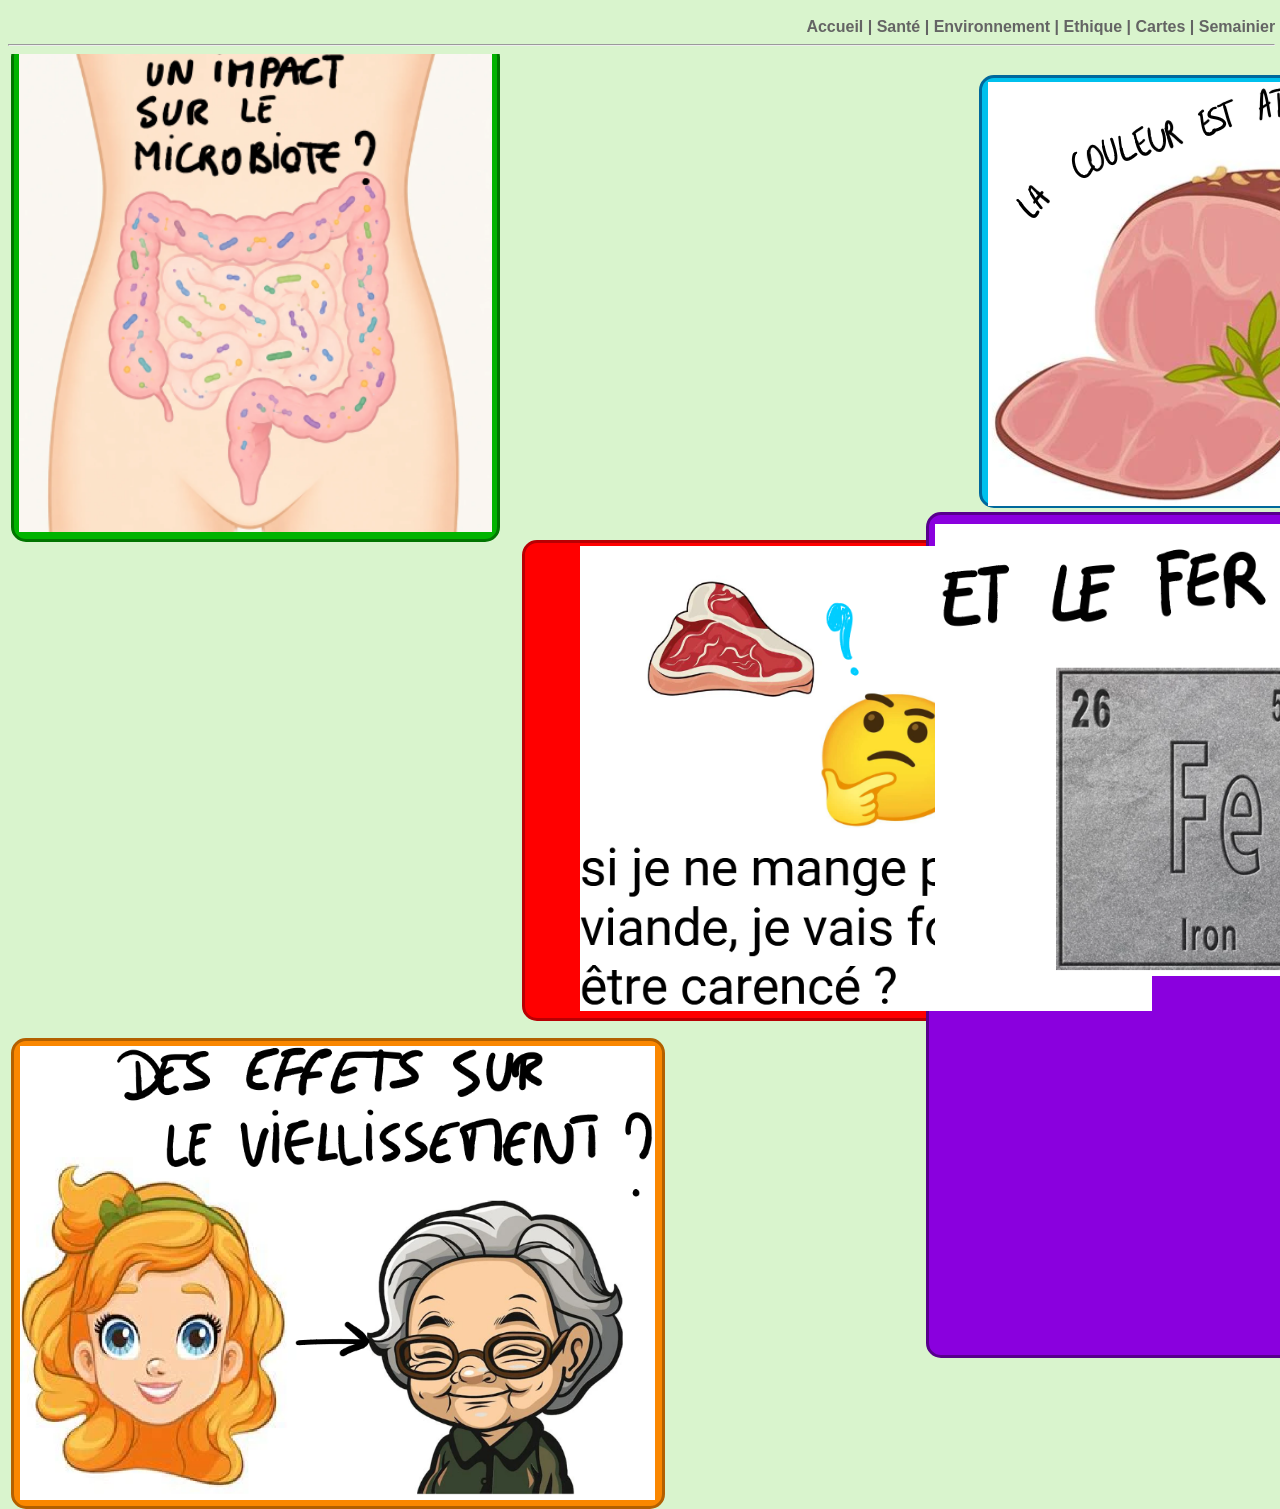
==== maquette1.html @ af0bd165 "normalement ça marche" ====
<! DOCTYPE html>
<html>
    <head>
        <title>Les velus dans l'assiette</title>
        <meta charset="utf-8"/>
        <link rel="stylesheet" href="maquette1.css">
		<script>
			window.onload = function() {
				var i1 = document.getElementById("texte1");
				var i2 = document.getElementById("texte2");
				var i3 = document.getElementById("texte3");
				var i4 = document.getElementById("texte4");
				var i5 = document.getElementById("texte5");
				i1.style.opacity = 0;
				i2.style.opacity = 0;
				i3.style.opacity = 0;
				i4.style.opacity = 0;
				i5.style.opacity = 0;
			};
			var compteurDict = {};
			compteurDict.image1 = 0;
			compteurDict.image2 = 0;
			compteurDict.image3 = 0;
			compteurDict.image4 = 0;
			compteurDict.image5 = 0;
			
			function stepOut(levelimg1,leveltxt1,idimage,idtexte) {
				var image1 = document.getElementById(idimage);
				var texte1 = document.getElementById(idtexte);
				//document.getElementById("retourne3").innerHTML = "Out";
                image1.style.opacity = levelimg1;
				texte1.style.opacity = leveltxt1;
                if (levelimg1 > 0 || leveltxt1 < 1) {
					//document.getElementById("retourne5").innerHTML = levelimg1;
                    levelimg1 -= 0.1;
					leveltxt1 += 0.1;
                    setTimeout(stepOut, 50, levelimg1, leveltxt1, idimage, idtexte);
                }
            };
			
			function stepIn(levelimg1,leveltxt1,idimage,idtexte) {
				var image1 = document.getElementById(idimage);
				var texte1 = document.getElementById(idtexte);
                image1.style.opacity = levelimg1;
				//document.getElementById("retourne2").innerHTML = image1.style.opacity;
				//document.getElementById("retourne3").innerHTML = "In";
				texte1.style.opacity = leveltxt1;
                if (levelimg1 < 1 && leveltxt1 > 0) {
                    levelimg1 += 0.1;
					leveltxt1 -= 0.1;
                    setTimeout(stepIn, 50, levelimg1, leveltxt1, idimage, idtexte);
                }
            };
			
			function change(idimage,idtexte){
				if(compteurDict[idimage] % 2 == 0){
					//document.getElementById("retourne4").innerHTML = "outcompteur";
					//document.getElementById("retourne").innerHTML = compteurDict[idimage];
					stepOut(1,0,idimage,idtexte);
				}
				else{
					//document.getElementById("retourne4").innerHTML = "incompteur";
					//document.getElementById("retourne").innerHTML = compteurDict[idimage];
					stepIn(0,1,idimage,idtexte);
				}
				compteurDict[idimage] = compteurDict[idimage] + 1;
			}
		</script>
    </head>
	<body>
		<nav>
			<br>
			<a href="index.html" style="text-decoration : none ; color : rgb(100,100,100)"><b>Accueil |</b></a>
			<a href="maquette1.html" style="text-decoration : none ; color : rgb(100,100,100)"><b>Santé |</b></a>
			<a href="maquette2.html" style="text-decoration : none ; color : rgb(100,100,100)"><b>Environnement |</b></a>
			<a href="maquette3.html" style="text-decoration : none ; color : rgb(100,100,100)"><b>Ethique |</b></a>
			<a href="cartes.html" style="text-decoration : none ; color : rgb(100,100,100)"><b>Cartes |</b></a>
			<a href="semainier.html" style="text-decoration : none ; color : rgb(100,100,100)"><b>Semainier</b></a>
			<hr>
		</nav>
		<table class="tableau">
			<tr>
				<td>
					<div onclick="change('image1','texte1')" class="img1">
						<div id="image1"><img src="maq11.png" style="position: absolute; z-index:700; left:1%; top:1%; width:98%; height:auto"/></div>
						<div id="texte1" style="position:relative; top: 13%; left:1%; z-index:50; width:90%" class="txt1"><img src="maq11txt.png" style="width:109%; height:auto"/></div>
					</div>
				</td>
				<td rowspan="3">
					<div onclick="change('image2','texte2')" class="img2">
						<div id="image2"><img src="maq13.png" style="position: absolute; z-index:700; left: 8%; top: 0.5%; width:84%; height:auto"/></div>
						<div id="texte2" style="position:relative; top: 23%; left:1%; z-index:50" class="txt1"><img src="maq12txt.png" style="width:auto; height:47%"/></div>
					</div>
				</td>
				<td>
					<div onclick="change('image3','texte3')" class="img3">
						<div id="image3"><img src="maq12.png" style="position: absolute; z-index:700; left:1%; top:1%"/></div>
						<div id="texte3" style="position:relative;top: 1%; left:6%; z-index:50" class="txt1"><img src="maq13txt.png" style="width:88%; height:auto"/></div>
					</div>
				</td>
			</tr>
			<tr>
				<td>
					<div onclick="change('image4','texte4')" class="img4">
						<div id="image4"><img src="maq14.png" style="position: absolute; z-index:700; left:1%; top:1%; width:98%; height:auto"/></div>
						<div id="texte4" style="position:relative;top: 2%; left:1%; z-index:50" class="txt1"><img src="maq14txt.png" style="width:auto; height:94%"/></div>
					</div>
				</td>
				<td>
					<div onclick="change('image5','texte5')" class="img5">
						<div id="image5"><img src="maq15.png" style="position: absolute; z-index:700; left:1%; top:1%; width:98%; height:auto"/></div>
						<div id="texte5" style="position:relative;top: 1%; left:1%; z-index:50" class="txt1"><img src="maq15txt.png" style="width:auto; height:97%"/></div>
					</div>
				</td>
			</tr>
		</table>
	</body>
---- maquette1.css ----
html{
    max-width: 200%;
    overflow-x: hidden;
}

@font-face {
  font-family: fonttitre; /* set name */
  src: url(Cinzel-Regular.otf); /* url of the font */
}

body{
	position : absolute;
	background-color : rgb(217,244,205);
	z-index : 0;
}

nav{
	background-color : rgb(217,244,205);
	position : fixed;
	font-family : "Arial";
	top : 0px;
	z-index : 999;
	width : 99%;
	text-align : right;
}

.tableau{
	position : absolute;
	z-index : 50;
	top : 4em;
	width : 1px;
	height : 1px;
}

.img1{
	position : relative;
	border : solid rgb(1, 117 ,0);
	background-color : rgb(1,179,0);
	width : 44%;
	height : 114%;
	top : 0%;
	border-radius : 15px;
}

.img2{
	position : relative;
	border : solid rgb(184, 0 ,3);
	background-color : rgb(255,0,0);
	width : 75%;
	height : 37%;
	top : 5%;
	left : -65%;
	border-radius : 15px;
}

.img3{
	position : relative;
	border : solid rgb(0, 104 ,156);
	background-color : rgb(0,192,237);
	width : 50%;
	height : 100%;
	top : 0%;
	left : -98%;
	border-radius : 15px;
}

.img4{
	position : relative;
	border : solid rgb(179,96,0);
	background-color : rgb(250,135,0);
	width : 59%;
	height : 55%;
	top : 40%;
	left : 0%;
	border-radius : 15px;
}

.img5{
	position : relative;
	border : solid rgb(87,0,140);
	background-color : rgb(138,0,222);
	width : 55%;
	height : 55%;
	top : 40%;
	left : -103%;
	border-radius : 15px;
}
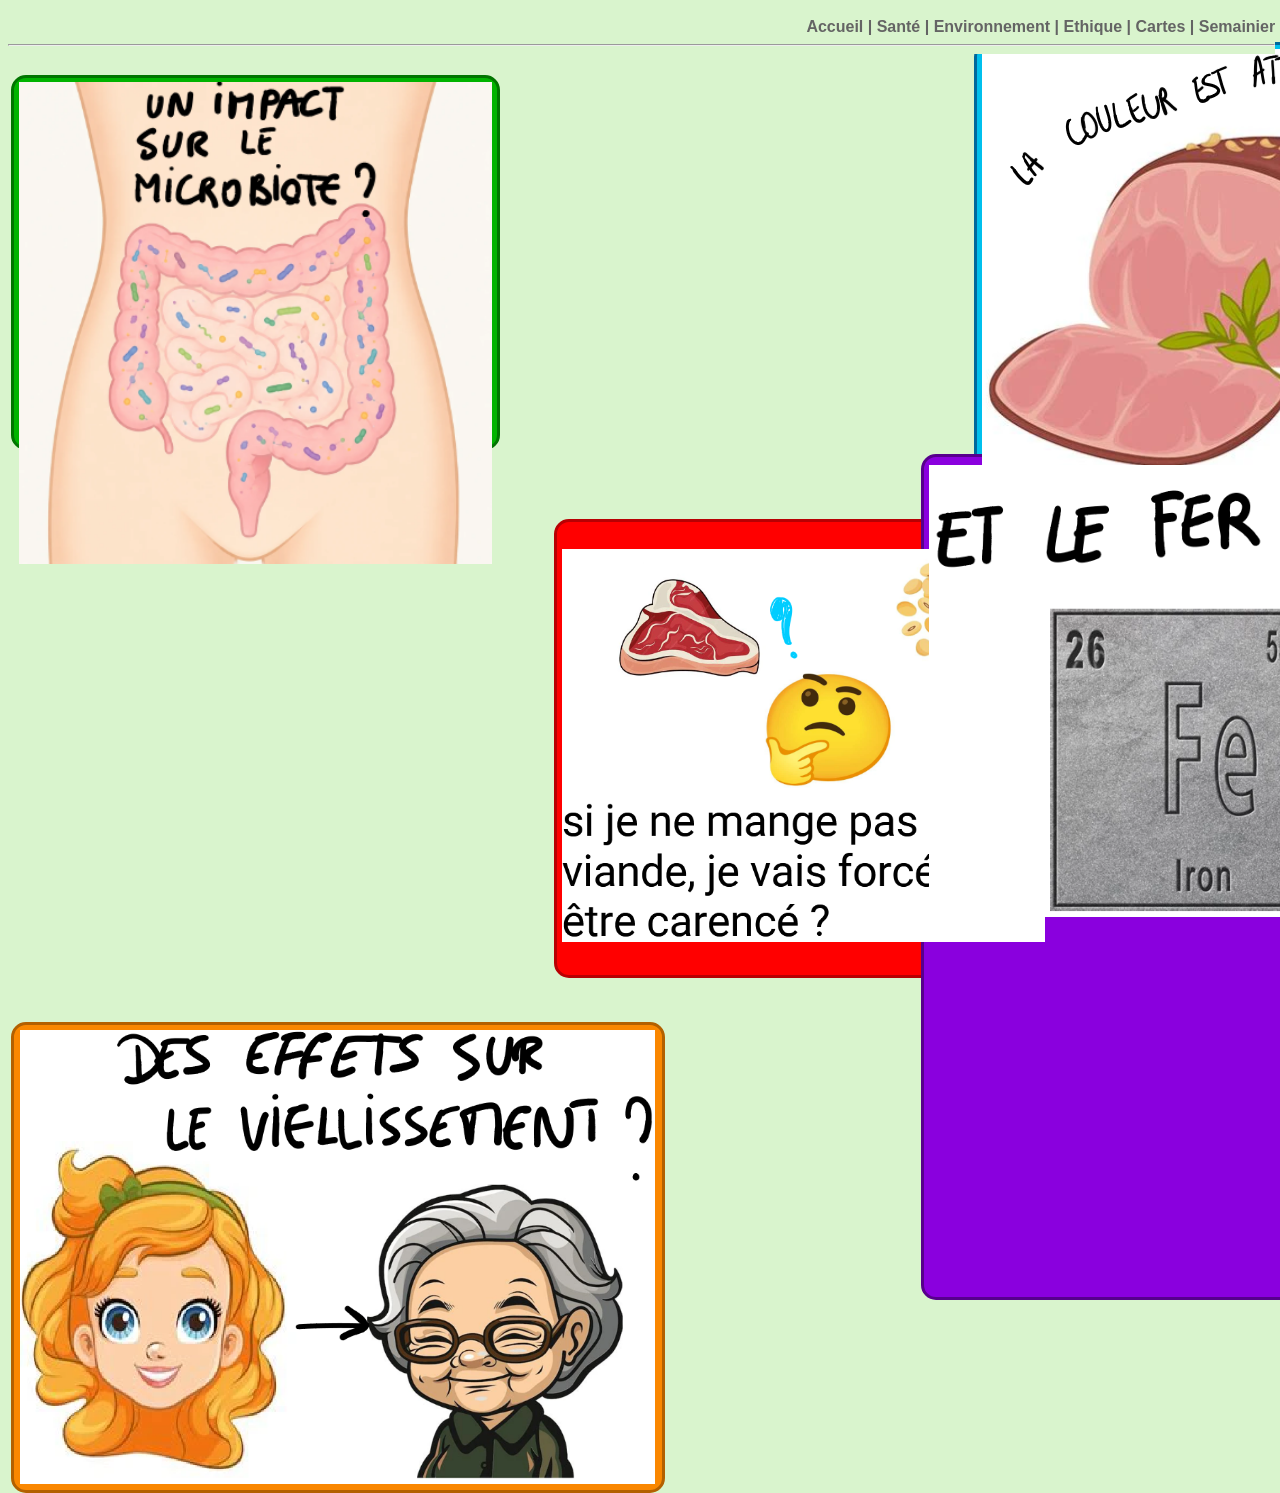
==== commit add7c7c1: "update finale on y croît" ====
--- a/maquette1.html
+++ b/maquette1.html
@@ -88,14 +88,14 @@
 				</td>
 				<td rowspan="3">
 					<div onclick="change('image2','texte2')" class="img2">
-						<div id="image2"><img src="maq13.png" style="position: absolute; z-index:700; left: 8%; top: 0.5%; width:84%; height:auto"/></div>
-						<div id="texte2" style="position:relative; top: 23%; left:1%; z-index:50" class="txt1"><img src="maq12txt.png" style="width:auto; height:47%"/></div>
+						<div id="image2"><img src="maq13.png" style="position: absolute; z-index:700; left: 1%; top: 6%; width:98%; height:auto"/></div>
+						<div id="texte2" style="position:relative; top: 1%; left:1%; z-index:50" class="txt1"><img src="maq13txt.png" style="width:auto; height:97%"/></div>
 					</div>
 				</td>
 				<td>
 					<div onclick="change('image3','texte3')" class="img3">
 						<div id="image3"><img src="maq12.png" style="position: absolute; z-index:700; left:1%; top:1%"/></div>
-						<div id="texte3" style="position:relative;top: 1%; left:6%; z-index:50" class="txt1"><img src="maq13txt.png" style="width:88%; height:auto"/></div>
+						<div id="texte3" style="position:relative;top: 30%; left:1%; z-index:50" class="txt1"><img src="maq12txt.png" style="width:98%; height:auto"/></div>
 					</div>
 				</td>
 			</tr>
--- a/maquette1.css
+++ b/maquette1.css
@@ -1,5 +1,5 @@
 html{
-    max-width: 200%;
+    max-width: 210%;
     overflow-x: hidden;
 }
 
@@ -37,7 +37,7 @@
 	border : solid rgb(1, 117 ,0);
 	background-color : rgb(1,179,0);
 	width : 44%;
-	height : 114%;
+	height : 132%;
 	top : 0%;
 	border-radius : 15px;
 }
@@ -49,7 +49,7 @@
 	width : 75%;
 	height : 37%;
 	top : 5%;
-	left : -65%;
+	left : -85%;
 	border-radius : 15px;
 }
 
@@ -58,9 +58,9 @@
 	border : solid rgb(0, 104 ,156);
 	background-color : rgb(0,192,237);
 	width : 50%;
-	height : 100%;
+	height : 116%;
 	top : 0%;
-	left : -98%;
+	left : -75%;
 	border-radius : 15px;
 }
 
@@ -70,7 +70,7 @@
 	background-color : rgb(250,135,0);
 	width : 59%;
 	height : 55%;
-	top : 40%;
+	top : 45%;
 	left : 0%;
 	border-radius : 15px;
 }
@@ -81,7 +81,7 @@
 	background-color : rgb(138,0,222);
 	width : 55%;
 	height : 55%;
-	top : 40%;
-	left : -103%;
+	top : 45%;
+	left : -80%;
 	border-radius : 15px;
 }
